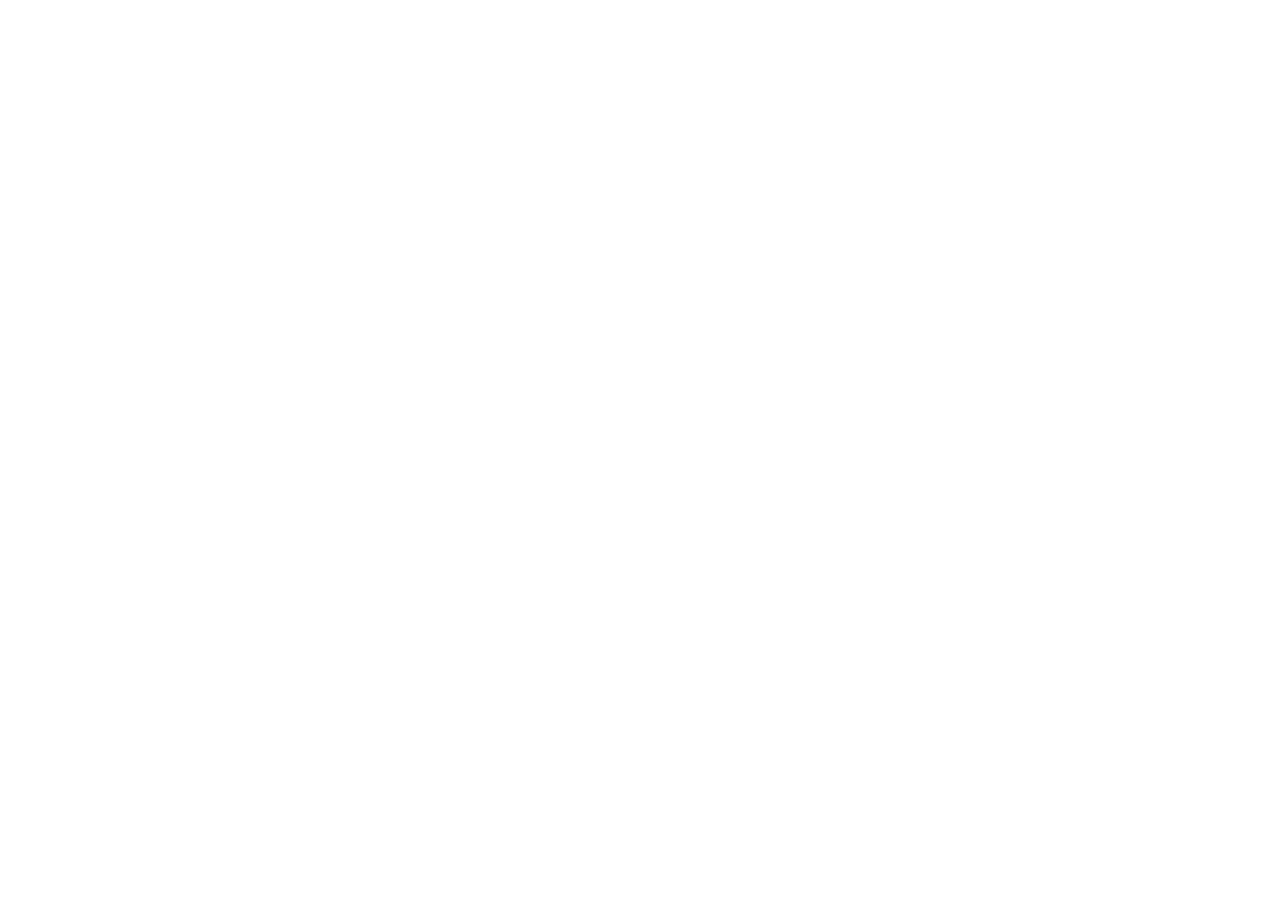
==== about.html @ 28315641 "First Commit with web pages" ====
<!DOCTYPE html>
<html lang="en">
<head>
    <meta charset="UTF-8">
    <meta http-equiv="X-UA-Compatible" content="IE=edge">
    <meta name="viewport" content="width=device-width, initial-scale=1.0">
    <title>About Us</title>
</head>
<body>
    
</body>
</html>
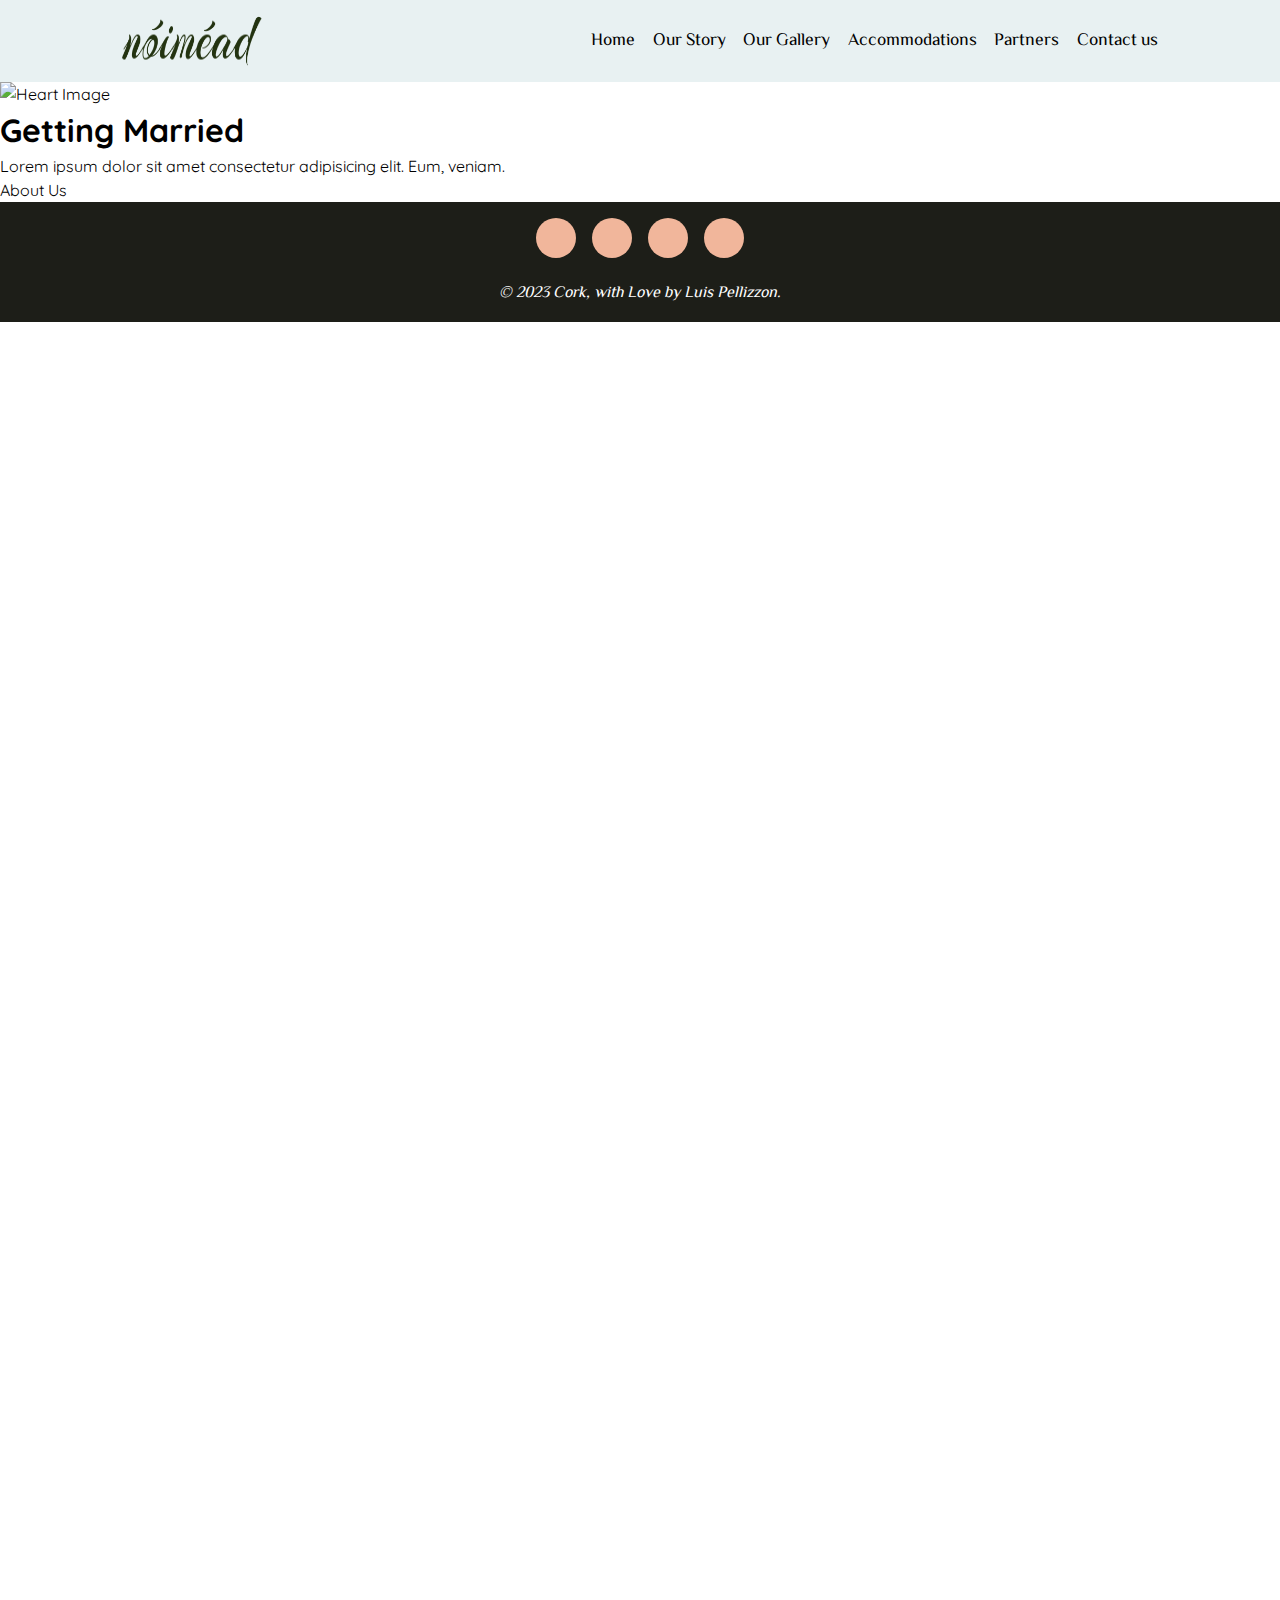
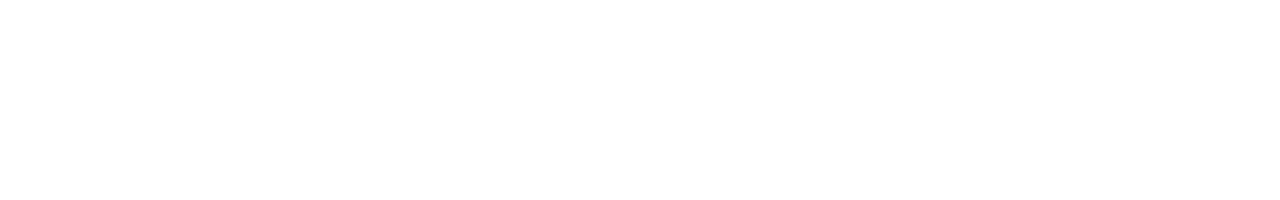
==== commit 92d239d9: "Navbar and Footer with tabindex al hover transictions in all pages added, linking to pages and sites" ====
--- a/about.html
+++ b/about.html
@@ -1,12 +1,77 @@
 <!DOCTYPE html>
 <html lang="en">
-<head>
-    <meta charset="UTF-8">
-    <meta http-equiv="X-UA-Compatible" content="IE=edge">
-    <meta name="viewport" content="width=device-width, initial-scale=1.0">
-    <title>About Us</title>
-</head>
-<body>
-    
-</body>
-</html>+  <head>
+    <meta charset="UTF-8" />
+    <meta http-equiv="X-UA-Compatible" content="IE=edge" />
+    <meta name="viewport" content="width=device-width, initial-scale=1.0" />
+    <link rel="stylesheet" href="style.css" />
+    <link
+      rel="stylesheet"
+      href="https://cdnjs.cloudflare.com/ajax/libs/font-awesome/6.3.0/css/all.min.css"
+      integrity="sha512-SzlrxWUlpfuzQ+pcUCosxcglQRNAq/DZjVsC0lE40xsADsfeQoEypE+enwcOiGjk/bSuGGKHEyjSoQ1zVisanQ=="
+      crossorigin="anonymous"
+      referrerpolicy="no-referrer"
+    />
+    <title>Our Story</title>
+  </head>
+  <body>
+    <!--NAVBAR-->
+    <header>
+      <div class="container">
+        <nav class="navbar">
+          <img src="./assets/images/logo.png" alt="" class="navbar-logo" />
+          <ul class="navbar-listItems">
+            <li><a href="index.html" tabindex="0">Home</a></li>
+            <li><a href="about.html">Our Story</a></li>
+            <li><a href="gallery.html">Our Gallery</a></li>
+            <li><a href="accommodations.html">Accommodations</a></li>
+            <li><a href="registry.html">Partners</a></li>
+            <li><a href="contact.html">Contact us</a></li>
+          </ul>
+        </nav>
+      </div>
+    </header>
+
+    <main class="intro">
+      <div>
+        <img src="./assets/images/heart-white.png" alt="Heart Image" />
+        <h1>Getting Married</h1>
+        <p>
+          Lorem ipsum dolor sit amet consectetur adipisicing elit. Eum, veniam.
+        </p>
+        <button>About Us</button>
+      </div>
+    </main>
+
+    <!--FOOTER-->
+    <footer class="footer">
+      <div class="container">
+        <ul class="footer-itemList">
+          <li>
+            <a href="https://www.facebook.com/" target="_blank" tabindex="0"
+              ><i class="fa-brands fa-facebook"></i
+            ></a>
+          </li>
+          <li>
+            <a href="https://www.instagram.com/" target="_blank"
+              ><i class="fa-brands fa-instagram"></i
+            ></a>
+          </li>
+          <li>
+            <a href="https://www.snapchat.com/" target="_blank"
+              ><i class="fa-brands fa-snapchat"></i
+            ></a>
+          </li>
+          <li>
+            <a href="https://www.google.com/" target="_blank"
+              ><i class="fa-brands fa-google-plus-g"></i
+            ></a>
+          </li>
+        </ul>
+        <p class="footer-paragraph">
+          &copy 2023 Cork, with Love by Luis Pellizzon.
+        </p>
+      </div>
+    </footer>
+  </body>
+</html>
--- a/style.css
+++ b/style.css
@@ -0,0 +1,202 @@
+@import url("https://fonts.googleapis.com/css2?family=El+Messiri:wght@400;600&family=Quicksand:wght@400;500;700&family=Qwigley&display=swap");
+
+:root {
+  --primaryColor: #1e2f23;
+  --secondaryColor: #283618;
+  --pink: #f1b69b;
+  --secondary-pink: #efd3cd;
+  --backgroundColor: #e8f1f2;
+  --btn-primary: #1d1e18;
+  --btn-secondary: #fff;
+  --main-title-font: "Qwigley";
+  --secondary-title-font: "El Messiri";
+  --main-font: "Quicksand";
+}
+
+/* Preferred box-sizing value */
+*,
+*::before,
+*::after {
+  box-sizing: border-box;
+}
+
+* {
+  margin: 0;
+  padding: 0;
+}
+
+html,
+body {
+  height: 100%;
+}
+
+a,
+button {
+  all: unset;
+  cursor: pointer;
+}
+
+/* Remove list styles (bullets/numbers) */
+ol,
+ul,
+menu {
+  list-style: none;
+}
+
+input,
+button,
+textarea,
+select {
+  font: inherit;
+}
+
+p,
+h1,
+h2,
+h3,
+h4,
+h5,
+h6 {
+  overflow-wrap: break-word;
+}
+
+img,
+picture,
+video,
+canvas,
+svg {
+  display: block;
+  max-width: 100%;
+  max-inline-size: 100%;
+  max-block-size: 100%;
+}
+
+.container {
+  max-width: 1100px;
+  margin: 0 auto;
+}
+
+body {
+  font-family: "Quicksand", "El Messiri", "Times New Roman", "Lucida Console",
+    sans-serif;
+  line-height: 1.5;
+  -webkit-font-smoothing: antialiased;
+  min-height: 200%;
+}
+
+/*-------- NAVBAR ---------*/
+header {
+  background-color: var(--backgroundColor);
+  position: sticky;
+  top: 0;
+  width: 100%;
+}
+.navbar {
+  display: flex;
+  justify-content: space-between;
+  align-items: center;
+  padding: 1em 2em;
+  gap: 2em;
+}
+
+.navbar-logo {
+  width: 140px;
+  height: 50px;
+}
+
+.navbar-listItems {
+  font-family: var(--secondary-title-font);
+  font-size: 1.1em;
+  display: flex;
+  flex-wrap: wrap;
+  gap: 1em;
+}
+.navbar-listItems li a {
+  padding-bottom: 1px;
+  border-bottom: 0.5px solid transparent;
+  transition: all 0.2s;
+}
+.navbar-listItems li a:hover,
+.navbar-listItems li a:focus {
+  color: var(--pink);
+  cursor: pointer;
+  border-bottom: 0.5px solid var(--pink);
+}
+
+@media (max-width: 600px) {
+  .navbar {
+    flex-direction: column;
+  }
+  .navbar-listItems {
+    justify-content: center;
+  }
+}
+
+/*-------- HOME ---------*/
+
+/*-------- FOOTER ---------*/
+footer {
+  background-color: var(--btn-primary);
+  padding: 1em;
+}
+
+.footer-itemList {
+  display: flex;
+  justify-content: center;
+  gap: 1em;
+  margin-bottom: 1.5em;
+}
+
+.footer-itemList li a {
+  display: flex;
+  align-items: center;
+  justify-content: center;
+  font-size: 1.4em;
+  width: 40px;
+  height: 40px;
+  color: var(--primaryColor);
+  border-radius: 50%;
+  background-color: var(--pink);
+  transition: all 0.3s;
+}
+
+.footer-itemList li a:hover,
+.footer-itemList li a:focus {
+  background-color: var(--btn-secondary);
+  color: var(--pink);
+}
+
+.footer-paragraph {
+  font-family: "El Messiri";
+  font-style: italic;
+  text-align: center;
+  color: var(--btn-secondary);
+}
+
+/* Gallery Grid
+.parent {
+  display: grid;
+  grid-template-columns: repeat(6, 1fr);
+  grid-template-rows: repeat(5, 1fr);
+  grid-column-gap: 10px;
+  grid-row-gap: 20px;
+}
+
+.div1 {
+  grid-area: 1 / 1 / 4 / 3;
+}
+.div2 {
+  grid-area: 1 / 3 / 3 / 5;
+}
+.div3 {
+  grid-area: 1 / 5 / 4 / 7;
+}
+.div4 {
+  grid-area: 4 / 1 / 6 / 3;
+}
+.div5 {
+  grid-area: 3 / 3 / 6 / 5;
+}
+.div6 {
+  grid-area: 4 / 5 / 6 / 7;
+} */
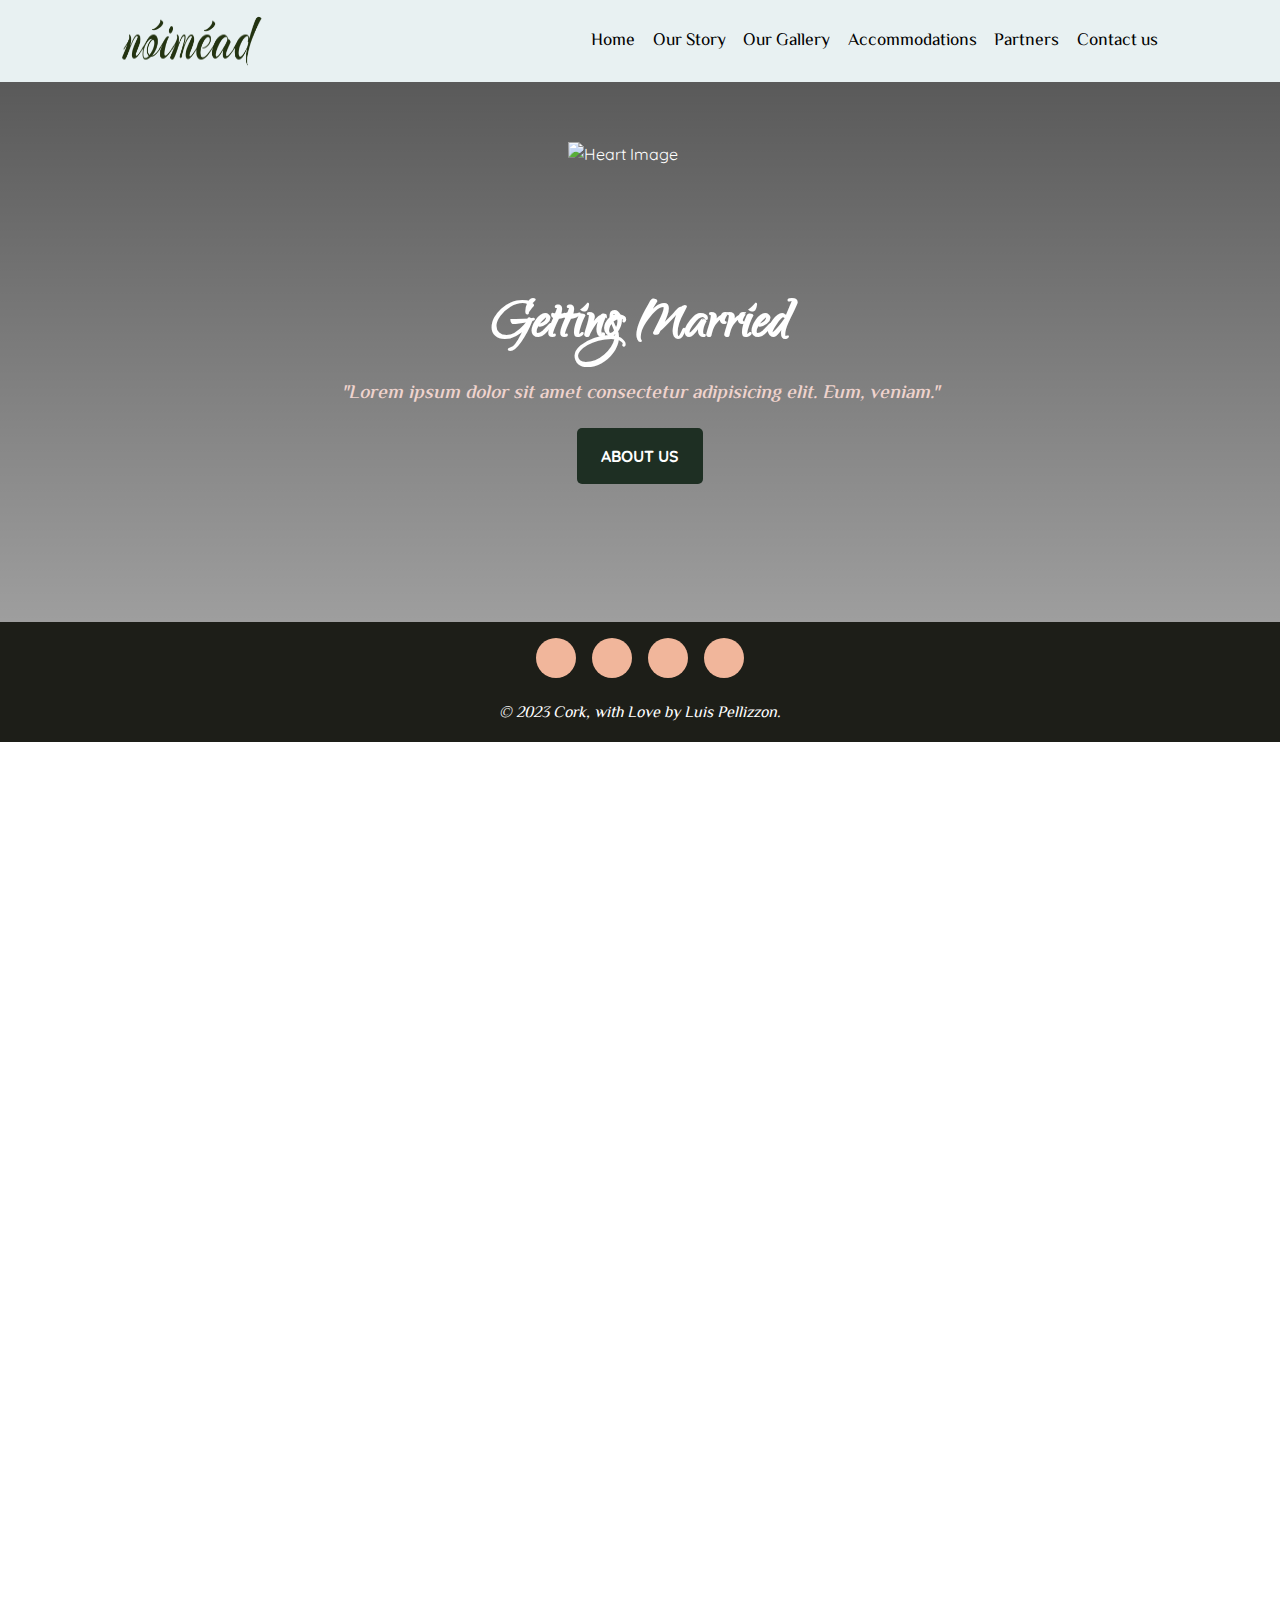
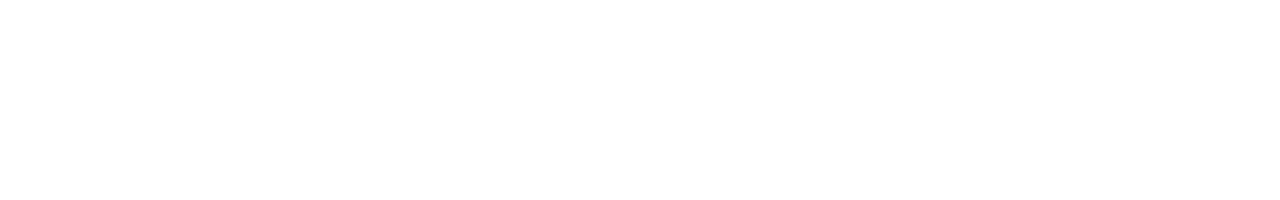
==== commit ffb48575: "Pages Intros with respective images added on each Page. Primary and secondary button created with st" ====
--- a/about.html
+++ b/about.html
@@ -32,14 +32,16 @@
       </div>
     </header>
 
-    <main class="intro">
-      <div>
+    <!--MAIN PAGE INTRO-->
+    <main class="page-intro about-image">
+      <div class="intro-div">
         <img src="./assets/images/heart-white.png" alt="Heart Image" />
-        <h1>Getting Married</h1>
-        <p>
-          Lorem ipsum dolor sit amet consectetur adipisicing elit. Eum, veniam.
+        <h1 class="primary-title">Getting Married</h1>
+        <p class="shortDesc">
+          "Lorem ipsum dolor sit amet consectetur adipisicing elit. Eum,
+          veniam."
         </p>
-        <button>About Us</button>
+        <a href="about.html" class="btn btn-primary">About Us</a>
       </div>
     </main>
 
--- a/style.css
+++ b/style.css
@@ -4,6 +4,7 @@
   --primaryColor: #1e2f23;
   --secondaryColor: #283618;
   --pink: #f1b69b;
+  --white: #fff;
   --secondary-pink: #efd3cd;
   --backgroundColor: #e8f1f2;
   --btn-primary: #1d1e18;
@@ -71,6 +72,49 @@
   max-block-size: 100%;
 }
 
+.primary-title {
+  font-family: "Qwigley";
+  font-size: 70px;
+  color: var(--white);
+}
+
+.shortDesc {
+  font-family: "El Messiri";
+  font-weight: 600;
+  font-style: italic;
+  font-size: 1.2em;
+  color: var(--secondary-pink);
+}
+
+.btn {
+  font-family: "Quicksand";
+  text-transform: uppercase;
+  font-weight: 700;
+  padding: 1em 1.5em;
+  border-radius: 5px;
+}
+
+.btn-primary {
+  background-color: var(--primaryColor);
+  color: var(--white);
+  transition: all 0.3s;
+}
+
+.btn-primary:hover {
+  background-color: var(--white);
+  color: var(--secondaryColor);
+}
+
+.btn-secondary {
+  background-color: var(--pink);
+  color: var(--secondaryColor);
+}
+
+.btn-secondary:hover {
+  background-color: var(--white);
+  color: var(--pink);
+}
+
 .container {
   max-width: 1100px;
   margin: 0 auto;
@@ -126,14 +170,105 @@
 @media (max-width: 600px) {
   .navbar {
     flex-direction: column;
+    gap: 0.8em;
+  }
+  .navbar-logo {
+    width: 110px;
+    height: 40px;
   }
   .navbar-listItems {
     justify-content: center;
+    gap: 0.6em;
   }
 }
 
 /*-------- HOME ---------*/
-
+.page-intro {
+  min-height: 60vh;
+  display: flex;
+  justify-content: center;
+}
+
+.home-image {
+  background: linear-gradient(0deg, rgba(0, 0, 0, 0.3), rgba(0, 0, 0, 0.75)),
+    url(./assets/images/mainImage.jpeg);
+  background-attachment: fixed;
+  background-position: center;
+  background-position-y: -50px;
+  background-repeat: no-repeat;
+  background-size: cover;
+}
+
+.page-intro .intro-div {
+  display: flex;
+  align-items: center;
+  flex-direction: column;
+  color: var(--white);
+  margin-top: 60px;
+}
+
+.page-intro .intro-div img {
+  width: 145px;
+  height: 132px;
+}
+
+.page-intro .intro-div p {
+  text-align: center;
+  margin-bottom: 20px;
+}
+
+/*-------- ABOUT ---------*/
+.about-image {
+  background: linear-gradient(0deg, rgba(0, 0, 0, 0.3), rgba(0, 0, 0, 0.75)),
+    url(./assets/images/tables.jpeg);
+  background-attachment: fixed;
+  background-position: center;
+  background-position-y: -120px;
+  background-repeat: no-repeat;
+  background-size: cover;
+}
+
+/*-------- GALLERY ---------*/
+.gallery-image {
+  background: linear-gradient(0deg, rgba(0, 0, 0, 0.3), rgba(0, 0, 0, 0.75)),
+    url(./assets/images/car.jpeg);
+  background-attachment: fixed;
+  background-position: center;
+  background-position-y: -80px;
+  background-repeat: no-repeat;
+  background-size: cover;
+}
+
+/*-------- ACCOMMODATIONS ---------*/
+.accommodation-image {
+  background: linear-gradient(0deg, rgba(0, 0, 0, 0.3), rgba(0, 0, 0, 0.75)),
+    url(./assets/images/accommodationIntro.jpeg);
+  background-attachment: fixed;
+  background-position: center;
+  background-position-y: 50px;
+  background-repeat: no-repeat;
+  background-size: cover;
+}
+/*-------- PARTNERS ---------*/
+.partners-image {
+  background: linear-gradient(0deg, rgba(0, 0, 0, 0.3), rgba(0, 0, 0, 0.75)),
+    url(./assets/images/gift.jpeg);
+  background-attachment: fixed;
+  background-position: center;
+  background-position-y: 80px;
+  background-repeat: no-repeat;
+  background-size: cover;
+}
+/*-------- CONTACT  ---------*/
+.contact-image {
+  background: linear-gradient(0deg, rgba(0, 0, 0, 0.3), rgba(0, 0, 0, 0.75)),
+    url(./assets/images/form.jpeg);
+  background-attachment: fixed;
+  background-position: center;
+  background-position-y: -90px;
+  background-repeat: no-repeat;
+  background-size: cover;
+}
 /*-------- FOOTER ---------*/
 footer {
   background-color: var(--btn-primary);
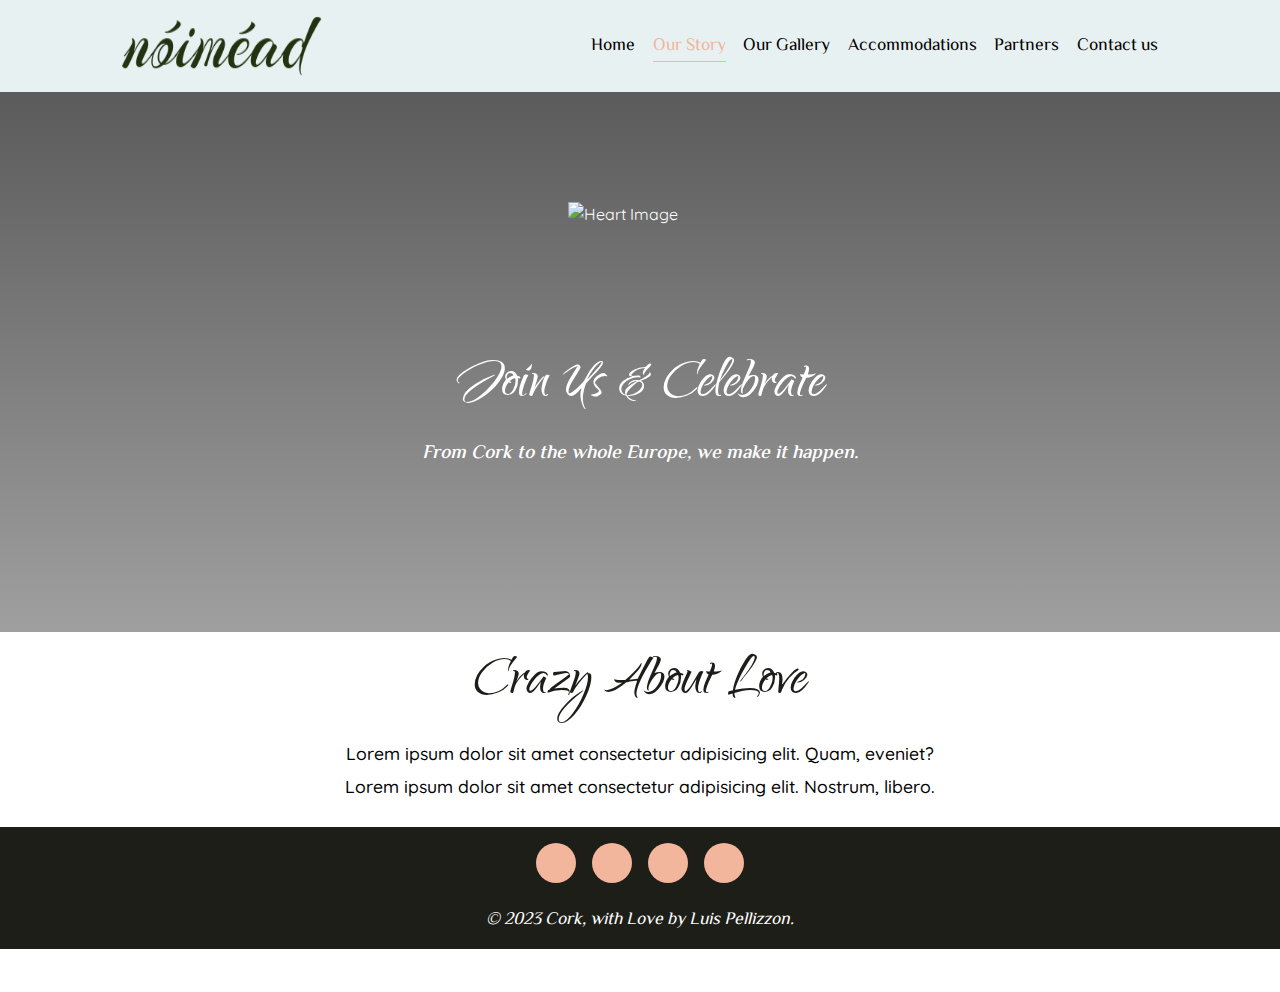
==== commit a5f7c6a9: "Adding Icons on Each page before the main title. Fixing height responsiveness because index.html mai" ====
--- a/about.html
+++ b/about.html
@@ -19,10 +19,12 @@
     <header>
       <div class="container">
         <nav class="navbar">
-          <img src="./assets/images/logo.png" alt="" class="navbar-logo" />
+          <a href="index.html"
+            ><img src="./assets/images/logo.png" alt="" class="navbar-logo"
+          /></a>
           <ul class="navbar-listItems">
             <li><a href="index.html" tabindex="0">Home</a></li>
-            <li><a href="about.html">Our Story</a></li>
+            <li><a href="about.html" class="active">Our Story</a></li>
             <li><a href="gallery.html">Our Gallery</a></li>
             <li><a href="accommodations.html">Accommodations</a></li>
             <li><a href="registry.html">Partners</a></li>
@@ -36,14 +38,30 @@
     <main class="page-intro about-image">
       <div class="intro-div">
         <img src="./assets/images/heart-white.png" alt="Heart Image" />
-        <h1 class="primary-title">Getting Married</h1>
+        <h1 class="primary-title">Join Us & Celebrate</h1>
         <p class="shortDesc">
-          "Lorem ipsum dolor sit amet consectetur adipisicing elit. Eum,
-          veniam."
+          From Cork to the whole Europe, we make it happen.
         </p>
-        <a href="about.html" class="btn btn-primary">About Us</a>
       </div>
     </main>
+
+    <!--ABOUT SECTION-->
+    <section id="about-section">
+      <div class="container">
+        <span class="icon-center pink"
+          ><i class="fa-sharp fa-solid fa-feather"></i
+        ></span>
+        <h1 class="primary-title black center">Crazy About Love</h1>
+        <p class="text center">
+          Lorem ipsum dolor sit amet consectetur adipisicing elit. Quam,
+          eveniet?
+        </p>
+        <p class="text center">
+          Lorem ipsum dolor sit amet consectetur adipisicing elit. Nostrum,
+          libero.
+        </p>
+      </div>
+    </section>
 
     <!--FOOTER-->
     <footer class="footer">
--- a/style.css
+++ b/style.css
@@ -74,6 +74,7 @@
 
 .primary-title {
   font-family: "Qwigley";
+  font-weight: 300;
   font-size: 70px;
   color: var(--white);
 }
@@ -83,7 +84,7 @@
   font-weight: 600;
   font-style: italic;
   font-size: 1.2em;
-  color: var(--secondary-pink);
+  color: var(--white);
 }
 
 .btn {
@@ -95,7 +96,7 @@
 }
 
 .btn-primary {
-  background-color: var(--primaryColor);
+  background-color: var(--pink);
   color: var(--white);
   transition: all 0.3s;
 }
@@ -106,13 +107,50 @@
 }
 
 .btn-secondary {
-  background-color: var(--pink);
-  color: var(--secondaryColor);
+  background-color: var(--primaryColor);
+  color: var(--secondary-pink);
 }
 
 .btn-secondary:hover {
   background-color: var(--white);
   color: var(--pink);
+}
+
+.black {
+  color: var(--btn-primary);
+}
+
+.pink {
+  color: var(--pink);
+}
+
+.icon-center {
+  display: block;
+  text-align: center;
+  font-size: 3em;
+  margin-bottom: -25px;
+}
+
+.italic {
+  font-style: italic;
+}
+
+.text {
+  font-family: "Quicksand";
+  font-weight: 500;
+  padding: 0.2em;
+}
+
+.center {
+  text-align: center;
+}
+
+section {
+  padding: 1.5em 1em;
+}
+
+p {
+  font-size: 1.1em;
 }
 
 .container {
@@ -125,15 +163,15 @@
     sans-serif;
   line-height: 1.5;
   -webkit-font-smoothing: antialiased;
-  min-height: 200%;
 }
 
 /*-------- NAVBAR ---------*/
 header {
   background-color: var(--backgroundColor);
-  position: sticky;
+  position: fixed;
   top: 0;
   width: 100%;
+  z-index: 5;
 }
 .navbar {
   display: flex;
@@ -144,8 +182,8 @@
 }
 
 .navbar-logo {
-  width: 140px;
-  height: 50px;
+  width: 200px;
+  height: 60px;
 }
 
 .navbar-listItems {
@@ -161,7 +199,8 @@
   transition: all 0.2s;
 }
 .navbar-listItems li a:hover,
-.navbar-listItems li a:focus {
+.navbar-listItems li a:focus,
+.navbar-listItems li a.active {
   color: var(--pink);
   cursor: pointer;
   border-bottom: 0.5px solid var(--pink);
@@ -187,14 +226,24 @@
   min-height: 60vh;
   display: flex;
   justify-content: center;
+  margin-top: 92px;
+}
+
+@media (max-width: 600px) {
+  .page-intro {
+    margin-top: 148px;
+  }
 }
 
 .home-image {
-  background: linear-gradient(0deg, rgba(0, 0, 0, 0.3), rgba(0, 0, 0, 0.75)),
+  background: linear-gradient(
+      to bottom,
+      rgba(0, 0, 0, 0.3),
+      rgba(0, 0, 0, 0.75)
+    ),
     url(./assets/images/mainImage.jpeg);
   background-attachment: fixed;
   background-position: center;
-  background-position-y: -50px;
   background-repeat: no-repeat;
   background-size: cover;
 }
@@ -204,7 +253,9 @@
   align-items: center;
   flex-direction: column;
   color: var(--white);
-  margin-top: 60px;
+  padding-top: 110px;
+  padding-bottom: 20px;
+  height: 100%;
 }
 
 .page-intro .intro-div img {
@@ -239,6 +290,55 @@
   background-size: cover;
 }
 
+/* Gallery Grid */
+.grid-parent {
+  display: grid;
+  grid-template-columns: repeat(6, 1fr);
+  grid-template-rows: repeat(5, 1fr);
+  grid-column-gap: 20px;
+  grid-row-gap: 20px;
+  margin: 1.5em;
+}
+.grid-parent * img {
+  min-height: 100%;
+  min-width: 100%;
+  border-radius: 5px;
+  filter: grayscale(1);
+  cursor: pointer;
+}
+
+.grid-parent * img:hover {
+  filter: grayscale(0);
+}
+
+.picture1 {
+  grid-area: 1 / 1 / 4 / 3;
+}
+
+.picture2 {
+  grid-area: 1 / 3 / 3 / 5;
+}
+.picture3 {
+  grid-area: 1 / 5 / 4 / 7;
+}
+.picture4 {
+  grid-area: 4 / 1 / 6 / 3;
+}
+.picture5 {
+  grid-area: 3 / 3 / 6 / 5;
+}
+.picture6 {
+  grid-area: 4 / 5 / 6 / 7;
+}
+
+@media (max-width: 600px) {
+  .grid-parent {
+    grid-template-columns: repeat(2, 1fr);
+  }
+  .grid-parent * {
+    grid-area: auto;
+  }
+}
 /*-------- ACCOMMODATIONS ---------*/
 .accommodation-image {
   background: linear-gradient(0deg, rgba(0, 0, 0, 0.3), rgba(0, 0, 0, 0.75)),
@@ -258,6 +358,27 @@
   background-position-y: 80px;
   background-repeat: no-repeat;
   background-size: cover;
+}
+
+.partner-grid {
+  display: grid;
+  grid-template-columns: repeat(3, 1fr);
+  gap: 1.2em;
+  margin: 1.2em;
+  align-items: center;
+  justify-items: center;
+}
+
+@media (max-width: 650px) {
+  .partner-grid {
+    grid-template-columns: repeat(2, 1fr);
+  }
+}
+
+@media (max-width: 500px) {
+  .partner-grid {
+    grid-template-columns: repeat(1, 1fr);
+  }
 }
 /*-------- CONTACT  ---------*/
 .contact-image {
@@ -307,31 +428,3 @@
   text-align: center;
   color: var(--btn-secondary);
 }
-
-/* Gallery Grid
-.parent {
-  display: grid;
-  grid-template-columns: repeat(6, 1fr);
-  grid-template-rows: repeat(5, 1fr);
-  grid-column-gap: 10px;
-  grid-row-gap: 20px;
-}
-
-.div1 {
-  grid-area: 1 / 1 / 4 / 3;
-}
-.div2 {
-  grid-area: 1 / 3 / 3 / 5;
-}
-.div3 {
-  grid-area: 1 / 5 / 4 / 7;
-}
-.div4 {
-  grid-area: 4 / 1 / 6 / 3;
-}
-.div5 {
-  grid-area: 3 / 3 / 6 / 5;
-}
-.div6 {
-  grid-area: 4 / 5 / 6 / 7;
-} */
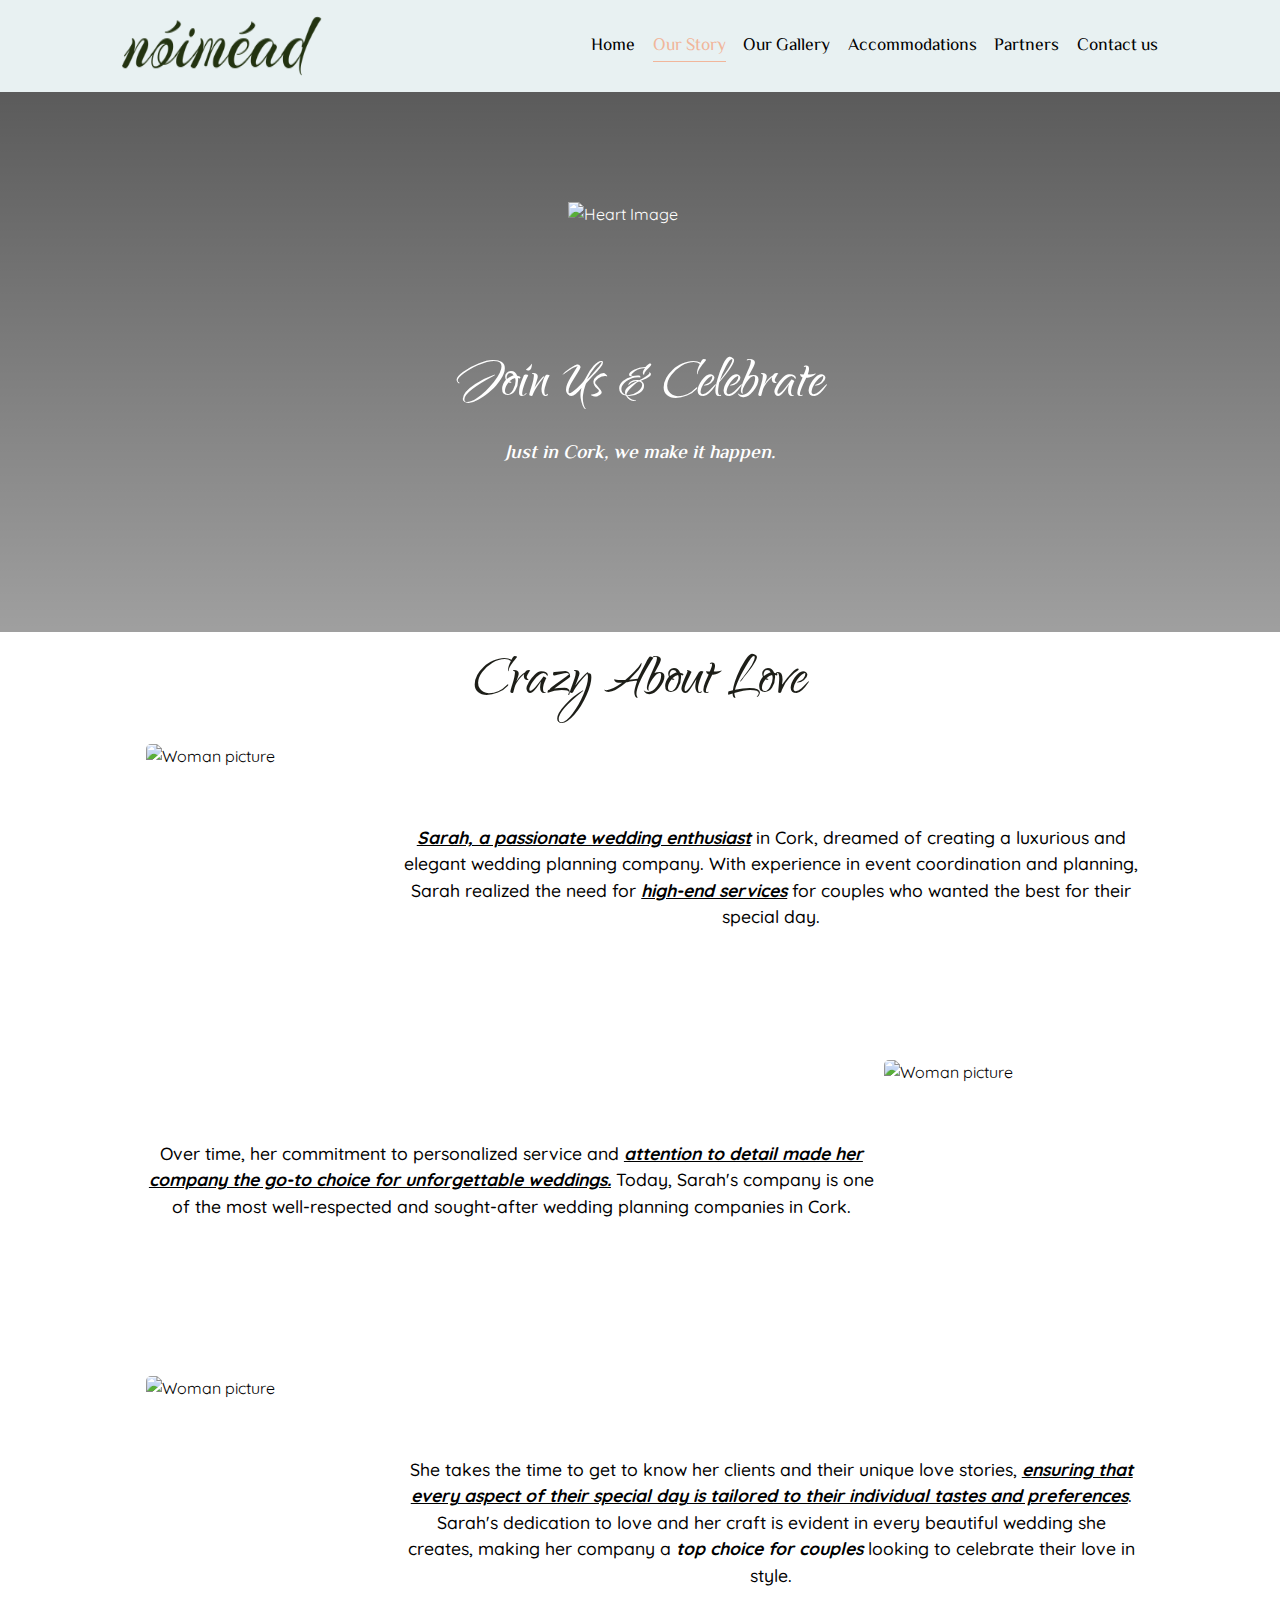
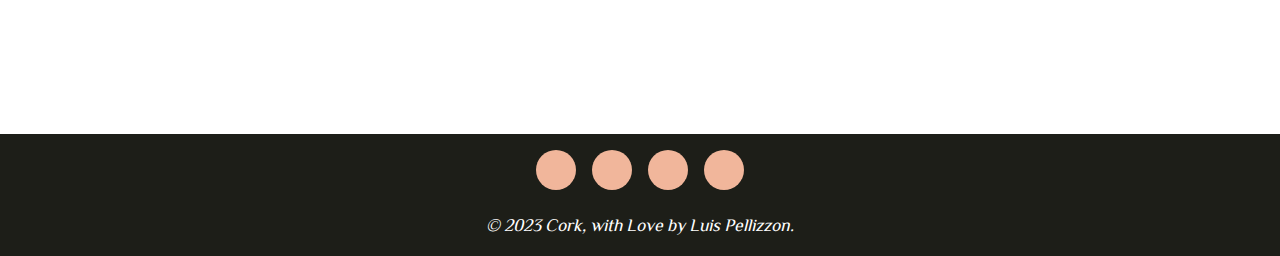
==== commit 9c98ce6f: "Final website" ====
--- a/about.html
+++ b/about.html
@@ -27,7 +27,7 @@
             <li><a href="about.html" class="active">Our Story</a></li>
             <li><a href="gallery.html">Our Gallery</a></li>
             <li><a href="accommodations.html">Accommodations</a></li>
-            <li><a href="registry.html">Partners</a></li>
+            <li><a href="partners.html">Partners</a></li>
             <li><a href="contact.html">Contact us</a></li>
           </ul>
         </nav>
@@ -40,7 +40,7 @@
         <img src="./assets/images/heart-white.png" alt="Heart Image" />
         <h1 class="primary-title">Join Us & Celebrate</h1>
         <p class="shortDesc">
-          From Cork to the whole Europe, we make it happen.
+          Just in Cork, we make it happen.
         </p>
       </div>
     </main>
@@ -52,17 +52,22 @@
           ><i class="fa-sharp fa-solid fa-feather"></i
         ></span>
         <h1 class="primary-title black center">Crazy About Love</h1>
-        <p class="text center">
-          Lorem ipsum dolor sit amet consectetur adipisicing elit. Quam,
-          eveniet?
-        </p>
-        <p class="text center">
-          Lorem ipsum dolor sit amet consectetur adipisicing elit. Nostrum,
-          libero.
-        </p>
+        <div class="about-content">
+          <div class="photo-div"><img id="about-photo" class="float-left" src="assets/images/sara-pic.jpg" alt="Woman picture" ></div>
+          
+          <p class="text center">
+           <strong><em><u>Sarah, a passionate wedding enthusiast</u></em></strong> in Cork, dreamed of creating a luxurious and elegant wedding planning company. With experience in event coordination and planning, Sarah realized the need for <strong><em><u>high-end services</u></em></strong> for couples who wanted the best for their special day. 
+          </p>
+          <div class="clear"></div>
+          <div class="photo-div"><img id="about-photo" class="float-right" src="assets/images/sara-pic2.jpg" alt="Woman picture" ></div>
+          <p class="text center">Over time, her commitment to personalized service and <strong><em><u>attention to detail made her company the go-to choice for unforgettable weddings.</u></em></strong> Today, Sarah's company is one of the most well-respected and sought-after wedding planning companies in Cork.</p>
+          <div class="clear"></div>
+          <div class="photo-div"><img id="about-photo" class="float-left" src="assets/images/sara-pic3.jpg" alt="Woman picture" ></div>
+          <p class="text center">She takes the time to get to know her clients and their unique love stories, <strong><em><u>ensuring that every aspect of their special day is tailored to their individual tastes and preferences</u></em></strong>. Sarah's dedication to love and her craft is evident in every beautiful wedding she creates, making her company a <strong><em>top choice for couples</em></strong> looking to celebrate their love in style.</p>
+        </div>
       </div>
+      <div class="clear"></div>
     </section>
-
     <!--FOOTER-->
     <footer class="footer">
       <div class="container">
--- a/style.css
+++ b/style.css
@@ -19,11 +19,12 @@
 *::before,
 *::after {
   box-sizing: border-box;
-}
-
-* {
   margin: 0;
   padding: 0;
+}
+
+html {
+  scroll-behavior: smooth;
 }
 
 html,
@@ -93,12 +94,17 @@
   font-weight: 700;
   padding: 1em 1.5em;
   border-radius: 5px;
+  transition: all 0.3s;
+  text-align: center;
+}
+
+.btn:active {
+  transform: scale(0.92);
 }
 
 .btn-primary {
   background-color: var(--pink);
   color: var(--white);
-  transition: all 0.3s;
 }
 
 .btn-primary:hover {
@@ -221,7 +227,7 @@
   }
 }
 
-/*-------- HOME ---------*/
+/*-------- DATA HOME ---------*/
 .page-intro {
   min-height: 60vh;
   display: flex;
@@ -269,6 +275,9 @@
 }
 
 /*-------- ABOUT ---------*/
+#about-section{
+  padding-bottom: 50px;
+}
 .about-image {
   background: linear-gradient(0deg, rgba(0, 0, 0, 0.3), rgba(0, 0, 0, 0.75)),
     url(./assets/images/tables.jpeg);
@@ -278,6 +287,64 @@
   background-repeat: no-repeat;
   background-size: cover;
 }
+
+.about-content{
+  position: relative;
+  padding: 0 3em;
+}
+.about-content p{
+  padding-left: 0.5em;
+  padding-top:5em;
+}
+
+.clear{
+  clear: both;
+}
+
+.float-left{
+  float: left;
+}
+
+.float-right{
+  float: right;
+}
+
+#about-photo{
+  display: inline;
+  width: 250px;
+  height: 300px;
+  border-radius: 5px;
+  margin: 0.5em;
+}
+
+@media (max-width: 600px) {
+  #about-photo{
+    width: 170px;
+    height: 250px;
+  }
+  .float-left, .float-right{
+    float: none;
+  }
+}
+
+@media (max-width: 599px) {
+  #about-photo{
+    width: 250px;
+    height: 300px;
+    margin: 0 auto;
+  }
+
+  .photo-div{
+   width: fit-content;
+   margin: 0 auto;
+  }
+
+  .about-content p{
+    padding-left: 0;
+    padding-top:1em;
+  }
+}
+
 
 /*-------- GALLERY ---------*/
 .gallery-image {
@@ -339,6 +406,7 @@
     grid-area: auto;
   }
 }
+
 /*-------- ACCOMMODATIONS ---------*/
 .accommodation-image {
   background: linear-gradient(0deg, rgba(0, 0, 0, 0.3), rgba(0, 0, 0, 0.75)),
@@ -349,6 +417,207 @@
   background-repeat: no-repeat;
   background-size: cover;
 }
+
+.hotels-grid{
+  display: grid;
+  grid-gap: 2rem;
+  align-items: center;
+  justify-items: center;
+  grid-template-columns: repeat(3, 1fr);
+  padding: 1rem;
+  overflow: hidden;
+}
+
+@media (max-width: 850px){
+  .hotels-grid {
+      grid-template-columns: repeat(2, 1fr);
+      padding: 2rem;
+  }
+}
+
+.hotel-card{
+  position: relative;
+  height: 400px;
+  display: flex;
+  align-items: flex-end;
+  overflow: hidden;
+  padding: 2rem;
+  width: 100%;
+  text-align: center;
+  color: black;
+  box-shadow: 5px 5px 10px rgba(0, 0, 0, 0.4);
+  border-radius: 5px;
+}
+
+.hotel-card::before {
+  content: "";
+  position: absolute;
+  top: 0;
+  left: 0;
+  width: 100%;
+  height: 110%;
+  background-image: url("assets/images/accomodation.jpeg");
+  background-size: cover;
+  background-position: center;
+  background-repeat: no-repeat;
+  transition: transform 700ms cubic-bezier(0.19, 1, 0.22, 1);
+}
+
+.hotel-card:nth-child(2)::before {
+  background-image: url("assets/images/accomodation2.jpeg");
+}
+.hotel-card:nth-child(3)::before {
+  background-image: url("assets/images/accomodation3.jpeg");
+}
+
+.hotel-card::after {
+  content: "";
+  display: block;
+  position: absolute;
+  top: 0;
+  left: 0;
+  width: 100%;
+  height: 200%;
+  pointer-events: none;
+  background-image: linear-gradient(
+    to bottom,
+    hsla(0, 0%, 0%, 0) 0%,
+    hsla(0, 0%, 0%, 0.030) 11.7%,
+    hsla(0, 0%, 0%, 0.034) 22.1%,
+    hsla(0, 0%, 0%, 0.072) 31.2%,
+    hsla(0, 0%, 0%, 0.123) 39.4%,
+    hsla(0, 0%, 0%, 0.250) 46.6%,
+    hsla(0, 0%, 0%, 0.300) 53.1%,
+    hsla(0, 0%, 0%, 0.32) 58.9%,
+    hsla(0, 0%, 0%, 0.394) 64.3%,
+    hsla(0, 0%, 0%, 0.468) 69.3%,
+    hsla(0, 0%, 0%, 0.54) 74.1%,
+    hsla(0, 0%, 0%, 0.607) 78.8%,
+    hsla(0, 0%, 0%, 0.668) 83.6%,
+    hsla(0, 0%, 0%, 0.721) 88.7%,
+    hsla(0, 0%, 0%, 0.762) 94.1%,
+    hsla(0, 0%, 0%, 0.9) 100%
+  );
+  transform: translateY(-10%);
+  transition: transform 700ms cubic-bezier(0.19, 1, 0.22, 1);
+}
+
+.hotel-card:hover:after {
+  transform: translateY(-50%);
+}
+.hotel-card:hover:before {
+  transform: translateY(-5%);
+}
+
+.hotel-card-body {
+  position: relative;
+  display: flex;
+  flex-direction: column;
+  align-items: center;
+  justify-content: space-evenly;
+  width: 100%;
+  padding: 0.5rem;
+  transform: translateY(70%);
+  transition: transform 700ms cubic-bezier(0.19, 1, 0.22, 1);
+  z-index: 1;
+}
+
+.hotel-card:hover .hotel-card-body {
+  transform: translateY(-50%);
+}
+
+.hotel-card-title {
+  font-family: var(--main-title-font);
+  color: var(--white);
+  font-size: 2rem;
+  font-weight: bold;
+  line-height: 1.2;
+  margin-bottom: 1.2rem;
+  text-transform: uppercase;
+}
+
+.hotel-card-text {
+  font-family: var(--main-font);
+  font-size: 0.9rem;
+  font-style: italic;
+  line-height: 1.35;
+  opacity: 0;
+  color: var(--white);
+  margin-bottom: 1.2rem;
+}
+
+.hotel-card:hover .hotel-card-body .hotel-card-text {
+  opacity: 1;
+  transition: opacity 1s ease;
+}
+
+@media (max-width: 1000px) {
+
+  .hotel-card {
+    height: 350px;
+  }
+
+  .hotel-card:hover .hotel-card-body {
+    transform: translateY(-30%);
+  }
+}
+
+@media (max-width: 850px) {
+  .hotels-grid {
+    grid-template-columns: repeat(2, 1fr);
+    justify-items: center;
+    padding: 2rem;
+  }
+
+  .hotel-card {
+    padding: 1rem;
+  }
+
+  .hotel-card:nth-child(3){
+    grid-column: span 2;
+  }
+}
+
+@media (max-width: 600px) {
+  .hotels-grid {
+    grid-template-columns: repeat(1, 1fr);
+  }
+
+  .hotel-card:nth-child(3){
+    grid-column: span 1;
+  }
+
+  .hotel-card-body {
+    transform: translateY(-60%);
+  }
+
+  .hotel-card-text {
+    display: none;
+  }
+
+  .hotel-card-body button {
+    opacity: 1;
+  }
+
+  .hotel-card:hover .hotel-card-body {
+    transform: translateY(-60%);
+  }
+
+  .hotel-card:after {
+    transform: translateY(-45%);
+  }
+
+  .hotel-card:before {
+    height: 100%;
+    transform: translateX(0);
+  }
+
+  .hotel-card:hover:before,
+  .hotel-card:hover:before {
+    transform: translate(0);
+  }
+}
+
 /*-------- PARTNERS ---------*/
 .partners-image {
   background: linear-gradient(0deg, rgba(0, 0, 0, 0.3), rgba(0, 0, 0, 0.75)),
@@ -390,6 +659,148 @@
   background-repeat: no-repeat;
   background-size: cover;
 }
+
+.contact {
+  display: flex;
+  margin-bottom: 60px;
+  max-width: 1200px;
+  margin: 3em auto;
+}
+
+.contact-info,
+.contact-form {
+  padding: 1.2rem;
+  box-shadow: 0px 1px 2px rgba(0, 0, 0, 0.1);
+}
+
+.contact-form {
+  border-radius: 0 5px 5px 0;
+  background: var(--secondary-pink);
+  width: 70%;
+  flex-shrink: 1;
+}
+
+.contact-info {
+  color: var(--white);
+  border-radius: 5px 0 0 5px;
+  background-color: var(--primaryColor);
+  min-width: 30%;
+  flex: 1 0 auto;
+}
+
+.contact-info h2 {
+  margin-bottom: 40px;
+  text-transform: uppercase;
+  font-weight: 700;
+}
+
+.contact-address {
+  margin-bottom: 32px;
+  padding-left: 28px;
+  background: url("../img/icons/local.svg") no-repeat 0px 2px;
+}
+
+.contact-address p {
+  margin-bottom: 8px;
+  color: var(--white-color);
+}
+
+.contact-ways a {
+  display: block;
+  max-width: max-content;
+  margin-bottom: 8px;
+  padding-left: 28px;
+  color: var(--white-color);
+}
+
+.contact-ways a:hover {
+  color: var(--pink);
+}
+
+.contact-ways a:nth-child(1),
+.contact-ways a:nth-child(2) {
+  background: url("assets/images/email.svg") no-repeat 0px 2px;
+}
+
+.contact-ways a:nth-child(3) {
+  margin-bottom: 60px;
+  background: url("assets/images/phone.svg") no-repeat 0px 2px;
+}
+
+.form {
+  display: grid;
+  grid-template-columns: 1fr 1fr;
+  gap: 20px;
+}
+
+.form .col-2 {
+  grid-column: span 2;
+}
+
+.form label {
+  display: block;
+  margin-bottom: 4px;
+  font: 600 1rem/1.5 "Red Hat Display", sans-serif;
+  color: var(--title-color);
+}
+
+.form input[type="text"],
+.form input[type="email"],
+.form input[type="number"],
+.form textarea {
+  font: 400 1rem/1.5 "Red Hat Display", sans-serif;
+  border: 1px solid var(--white-color);
+  box-sizing: border-box;
+  border-radius: 4px;
+  padding: 12px;
+  width: 100%;
+  box-sizing: border-box;
+}
+
+.form input[type="text"]:focus,
+.form input[type="email"]:focus,
+.form input[type="number"]:focus,
+.form textarea:focus,
+#form-button:focus {
+  outline: none;
+  box-shadow: 0 0 0 3px var(--primaryColor);
+}
+
+#form-button:focus, #form-button:hover{
+    box-shadow: 0 0 0 3px var(--pink);
+}
+
+.contact-form {
+  width: 100%;
+}
+
+.contact-address {
+  transform: translateX(-20px);
+}
+
+@media (max-width: 768px) {
+    .contact {
+      flex-direction: column;
+    }
+  
+    .contact.container {
+      max-width: 500px;
+    }
+  
+    .contact-info {
+      display: flex;
+      flex-direction: column;
+      align-items: center;
+      justify-items: center;
+      padding: 1.5rem 0.5rem;
+      border-radius: 5px 5px 0 0;
+    }
+
+    .contact-form{
+        border-radius: 0 0 5px 5px; 
+    }
+  }
+
 /*-------- FOOTER ---------*/
 footer {
   background-color: var(--btn-primary);
